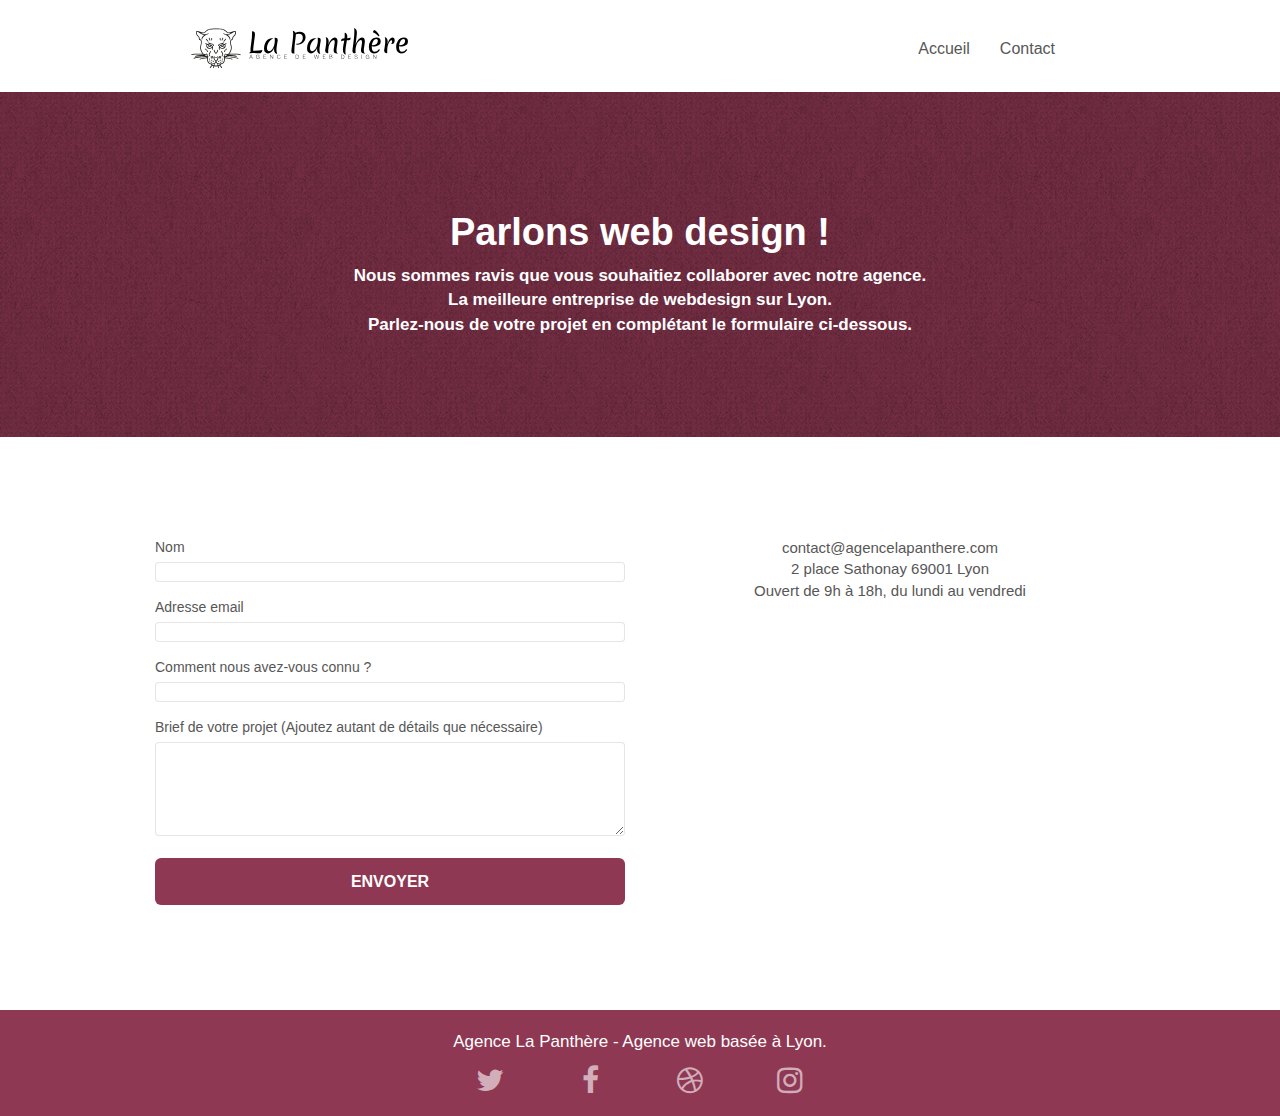
==== contact.html @ 29ae2dba "modif générale" ====
<!doctype html>
<html lang="fr">
<head>
    <meta charset="utf-8">
    <meta name="keywords" content="">
    <meta name="description" content="Entreprise webdesign Lyon - L'agence La Panthère aide les entreprises à obtenir un site web adapté à ses objectifs. À votre écoute, le design de votre site sera élégant tout en gagnant en visibilité.">
    <meta name="viewport" content="width=device-width, initial-scale=1.0, viewport-fit=cover">
    <link rel="shortcut icon" type="image/png" href="favicon.jpg">
    
	<link rel="stylesheet" type="text/css" href="./css/bootstrap.css">
	<link rel="stylesheet" type="text/css" href="style.css">
	<link rel="stylesheet" type="text/css" href="./css/font-awesome.css">
	<link rel="stylesheet" type="text/css" href="./css/et-line.css">
	
    <title>Contact La Panthère - Entreprise webdesign Lyon</title>

    
<!-- Analytics -->
 
<!-- Analytics END -->
    
</head>
<body>
<!-- Principal conteneur -->
<div class="page-container">
    

<!-- bloc-0 -->
<div class="bloc bgc-white l-bloc " id="bloc-0">
	<div class="container bloc-sm">

		<nav class="navbar row">
			<div class="navbar-header">
				<a class="navbar-brand" href="index.html"><img src="img/agence-la-panthere-monochrome.svg" alt="logo et nom de l'agence La Panthère" height="40" /></a>
				<button id="nav-toggle" type="button" class="ui-navbar-toggle navbar-toggle" data-toggle="collapse" data-target=".navbar-1">
					<span class="sr-only">Toggle navigation</span><span class="icon-bar"></span><span class="icon-bar"></span><span class="icon-bar"></span>
				</button>
			</div>
			<div class="collapse navbar-collapse navbar-1 special-dropdown-nav">
				<ul class="site-navigation nav navbar-nav">
					<li>
						<a href="index.html">Accueil</a>
					</li>
					<li>
						<a href="contact.html">Contact</a>
					</li>
				</ul>
			</div>
		</nav>
	</div>
</div>
<!-- bloc-0 END -->

<!-- bloc-6 -->
<div class="bloc bg-dots-bg bg-repeat bgc-atomic-tangerine d-bloc bloc-bg-texture texture-paper" id="bloc-6">
	<div class="container bloc-lg">
		<div class="row">
			<div class="col-sm-12">
				<h1 class="text-center hero-bloc-text tc-white">
					Parlons web design !
				</h1>
				<p class="text-center mg-lg tc-white tight-width-whitespace">
					Nous sommes ravis que vous souhaitiez collaborer avec notre agence.<br>
					La meilleure entreprise de webdesign sur Lyon.<br/>
					Parlez-nous de votre projet en complétant le formulaire ci-dessous.
				</p>
			</div>
		</div>
	</div>
</div>
<!-- bloc-6 END -->

<!-- bloc-7 -->
<div class="bloc bgc-white l-bloc" id="bloc-7">
	<div class="container bloc-lg">
		<div class="row">
			<div class="col-sm-6">
				<form id="form_1" novalidate success-msg="Your message has been sent." fail-msg="Sorry it seems that our mail server is not responding, Sorry for the inconvenience!">
					<div class="form-group">
						<label>
							Nom
						</label><br/>
						<input id="name" class="form-control" required />
					</div>
					<div class="form-group">
						<label>
							Adresse email
						</label><br/>
						<input id="email" class="form-control" type="email" required />
					</div>
					<div class="form-group">
						<label>
							Comment nous avez-vous connu ?
						</label><br/>
						<input class="form-control" type="email" required id="input_504" />
					</div>
					<div class="form-group">
						<label>
							Brief de votre projet (Ajoutez autant de détails que nécessaire)<br>
						</label><textarea id="message" class="form-control" rows="4" cols="50" required></textarea>
					</div> 
					<button class="bloc-button btn btn-lg btn-block cta-hero btn-atomic-tangerine btn-center" type="submit">
						Envoyer
					</button>
				</form>
			</div>
			<div class="col-sm-6">
				<p>
					contact@agencelapanthere.com<br>2 place Sathonay 69001 Lyon<br>Ouvert de 9h à 18h, du lundi au vendredi<br>
				</p>
			</div>
		</div>
	</div>
</div>
<!-- bloc-7 END -->

<!-- ScrollToTop Button -->
<a class="bloc-button btn btn-d scrollToTop" onclick="scrollToTarget('1')"><span class="fa fa-chevron-up"></span></a>
<!-- ScrollToTop Button END-->


<!-- Footer - bloc-8 -->
<div class="bloc bgc-atomic-tangerine d-bloc" id="bloc-8">
	<div class="container bloc-sm">
		<div class="row">
			<div class="col-sm-12 foot-text-center">
				<p class="text-center white foot-center">
					Agence La Panthère - Agence web basée à Lyon.<br>
				</p>
				<div class="row row-no-gutters social">
					<div class="col-sm-3">
						<div class="text-center">
							<a class="social" href="index.html"><span class="fa fa-twitter icon-md"></span></a>
						</div>
					</div>
					<div class="col-sm-3">
						<div class="text-center">
							<a class="social" href="index.html"><span class="fa fa-facebook icon-md"></span></a>
						</div>
					</div>
					<div class="col-sm-3">
						<div class="text-center">
							<a class="social" href="index.html"><span class="fa fa-dribbble icon-md"></span></a>
						</div>
					</div>
					<div class="col-sm-3">
						<div class="text-center">
							<a class="social" href="index.html"><span class="fa fa-instagram icon-md"></span></a>
						</div>
					</div>
				</div>
			</div>
		</div>
	</div>
</div>
<!-- Footer - bloc-8 END -->

</div>
<!-- Principal conteneur END -->

<script src="./js/jquery-2.1.0.js"></script>
<script src="./js/bootstrap.js"></script>
<script src="./js/blocs.js"></script>
<script src="./js/jqBootstrapValidation.js"></script>
<script src="./js/formHandler.js"></script>

</body>
</html>
---- style.css ----
body {
    margin: 0;
    padding: 0;
    background: #FFF;
    overflow-x: hidden;
    -webkit-font-smoothing: antialiased;
    -moz-osx-font-smoothing: grayscale;
}
.text-center p{
    font-size: 20px;
}
p.text-center{
    font-size: 17px;
}
.col-sm-12 h1{
    text-align: center;
}
.col-sm-6 p{
    font-size: 15px;
    text-align: center;
}
.btn-center{
    width: 100%;
}
.foot-center{
    display: flex;
    justify-content: center;
    padding-left: auto;
    padding-right: auto;
}
.foot-text-center{
    text-align: center;
}
a,
button {
    transition: all .3s ease-in-out;
    outline: none!important;
}

a:hover {
    text-decoration: none;
    cursor: pointer;
}

#page-loading-blocs-notifaction {
    position: fixed;
    top: 0;
    bottom: 0;
    width: 100%;
    z-index: 100000;
    background: #FFFFFF url("img/pageload-spinner.gif") no-repeat center center;
}

.bloc {
    width: 100%;
    clear: both;
    background: 50% 50% no-repeat;
    -webkit-background-size: cover;
    -moz-background-size: cover;
    -o-background-size: cover;
    background-size: cover;
    position: relative;
}

.bloc .container {
    width: 90%;
    margin-left: auto;
    margin-right: auto;
}

.bloc-lg {
    margin: auto;
    padding-top: 100px;
    padding-bottom: 100px;
}

.bloc-md {
    padding: 50px;
}

.bloc-sm {
    padding: 20px 50px;
    max-width: 1000px;
    margin-left: auto;
    margin-right: auto;
}

.bg-center,
.bg-l-edge,
.bg-r-edge,
.bg-t-edge,
.bg-b-edge,
.bg-tl-edge,
.bg-bl-edge,
.bg-tr-edge,
.bg-br-edge,
.bg-repeat {
    -webkit-background-size: auto!important;
    -moz-background-size: auto!important;
    -o-background-size: auto!important;
    background-size: auto!important;
}

.bg-repeat {
    background: repeat;
}

.bg-t-edge {
    background: top no-repeat;
}

.bloc-bg-texture::before {
    content: "";
    background-size: 2px 2px;
    position: absolute;
    top: 0;
    bottom: 0;
    left: 0;
    right: 0;
}

.texture-paper::before {
    background: url("img/texture-paper.png");
    background-size: 280px 280px;
}

.b-parallax {
    background-attachment: fixed;
}

.d-bloc {
    color: rgba(255, 255, 255, .7);
}

.d-bloc button:hover {
    color: rgba(255, 255, 255, .9);
}

.d-bloc .icon-round,
.d-bloc .icon-square,
.d-bloc .icon-rounded,
.d-bloc .icon-semi-rounded-a,
.d-bloc .icon-semi-rounded-b {
    border-color: rgba(255, 255, 255, .9);
}

.d-bloc .divider-h span {
    border-color: rgba(255, 255, 255, .2);
}

.d-bloc .a-btn,
.d-bloc .navbar a,
.d-bloc .navbar-brand,
.d-bloc a .icon-sm,
.d-bloc a .icon-md,
.d-bloc a .icon-lg,
.d-bloc a .icon-xl,
.d-bloc h1 a,
.d-bloc h2 a,
.d-bloc h3 a,
.d-bloc h4 a,
.d-bloc h5 a,
.d-bloc h6 a,
.d-bloc p a {
    color: rgba(255, 255, 255, .6);
}

.d-bloc .a-btn:hover,
.d-bloc .navbar a:hover,
.d-bloc .navbar-brand:hover,
.d-bloc a:hover .icon-sm,
.d-bloc a:hover .icon-md,
.d-bloc a:hover .icon-lg,
.d-bloc a:hover .icon-xl,
.d-bloc h1 a:hover,
.d-bloc h2 a:hover,
.d-bloc h3 a:hover,
.d-bloc h4 a:hover,
.d-bloc h5 a:hover,
.d-bloc h6 a:hover,
.d-bloc p a:hover {
    color: rgba(255, 255, 255, 1);
}

.d-bloc .navbar-toggle .icon-bar {
    background: rgba(255, 255, 255, 1);
}

.d-bloc .btn-wire,
.d-bloc .btn-wire:hover {
    color: rgba(255, 255, 255, 1);
    border-color: rgba(255, 255, 255, 1);
}

.d-bloc .panel {
    color: rgba(0, 0, 0, .5);
}

.d-bloc .panel button:hover {
    color: rgba(0, 0, 0, .7);
}

.d-bloc .panel icon {
    border-color: rgba(0, 0, 0, .7);
}

.d-bloc .panel .divider-h span {
    border-color: rgba(0, 0, 0, .1);
}

.d-bloc .panel .a-btn {
    color: rgba(0, 0, 0, .6);
}

.d-bloc .panel .a-btn:hover {
    color: rgba(0, 0, 0, 1);
}

.d-bloc .panel .btn-wire,
.d-bloc .panel .btn-wire:hover {
    color: rgba(0, 0, 0, .7);
    border-color: rgba(0, 0, 0, .3);
}

.d-bloc .panel,
.l-bloc {
    color: rgba(0, 0, 0, .5);
}

.d-bloc .panel button:hover,
.l-bloc button:hover {
    color: rgba(0, 0, 0, .7);
}

.l-bloc .icon-round,
.l-bloc .icon-square,
.l-bloc .icon-rounded,
.l-bloc .icon-semi-rounded-a,
.l-bloc .icon-semi-rounded-b {
    border-color: rgba(0, 0, 0, .7);
}

.d-bloc .panel .divider-h span,
.l-bloc .divider-h span {
    border-color: rgba(0, 0, 0, .1);
}

.d-bloc .panel .a-btn,
.l-bloc .a-btn,
.l-bloc .navbar a,
.l-bloc .navbar-brand,
.l-bloc a .icon-sm,
.l-bloc a .icon-md,
.l-bloc a .icon-lg,
.l-bloc a .icon-xl,
.l-bloc h1 a,
.l-bloc h2 a,
.l-bloc h3 a,
.l-bloc h4 a,
.l-bloc h5 a,
.l-bloc h6 a,
.l-bloc p a {
    color: rgba(0, 0, 0, .6);
}

.d-bloc .panel .a-btn:hover,
.l-bloc .a-btn:hover,
.l-bloc .navbar a:hover,
.l-bloc .navbar-brand:hover,
.l-bloc a:hover .icon-sm,
.l-bloc a:hover .icon-md,
.l-bloc a:hover .icon-lg,
.l-bloc a:hover .icon-xl,
.l-bloc h1 a:hover,
.l-bloc h2 a:hover,
.l-bloc h3 a:hover,
.l-bloc h4 a:hover,
.l-bloc h5 a:hover,
.l-bloc h6 a:hover,
.l-bloc p a:hover {
    color: rgba(0, 0, 0, 1);
}

.l-bloc .navbar-toggle .icon-bar {
    color: rgba(0, 0, 0, .6);
}

.d-bloc .panel .btn-wire,
.d-bloc .panel .btn-wire:hover,
.l-bloc .btn-wire,
.l-bloc .btn-wire:hover {
    color: rgba(0, 0, 0, .7);
    border-color: rgba(0, 0, 0, .3);
}

.voffset {
    margin-top: 30px;
}

.voffset-lg {
    margin-top: 80px;
}

.row-no-gutters {
    margin-right: 0;
    margin-left: 0;
}

.row.row-no-gutters > [class^="col-"],
.row.row-no-gutters > [class*=" col-"] {
    padding-right: 0;
    padding-left: 0;
}

#bloc-1-hero h1 {
    font-size: 32px;
}

.navbar {
    margin-bottom: 0;
    z-index: 1;
}

.navbar-brand {
    height: auto;
    padding: 3px 15px;
    font-size: 25px;
    font-weight: normal;
    font-weight: 600;
    line-height: 44px;
}

.navbar-brand img {
    max-height: 200px;
    margin: 0 5px 0 0;
    display: inline;
}

.navbar-brand img[src$=svg] {
    min-width: 100px;
}

.nav-center .navbar-brand img {
    margin: 0;
}

.navbar .nav {
    padding-top: 2px;
    margin-right: -16px;
    float: right;
    z-index: 1;

}

.nav > li {
    float: left;
    margin-top: 4px;
    font-size: 16px;
}

.navbar-nav .open .dropdown-menu > li > a {
    text-align: inherit;
    text-decoration: none;
}

.nav > li a:hover,
.nav > li a:focus {
    background: transparent;
}

.navbar-toggle {
    margin: 10px 10px 0 0;
    border: 0px;
}

.navbar-toggle:hover {
    background: transparent!important;
}

.navbar-toggle .icon-bar {
    background-color: rgba(0, 0, 0, .5);
    width: 26px;
}

.nav-invert .navbar .nav {
    float: left;
}

.nav-invert .navbar-header,
.nav-invert .navbar-brand {
    float: right;
    position: relative;
    z-index: 2;
}

@media (min-width: 768px) {
    .site-navigation {
        position: absolute;
        top: 50%;
        right: 50px;
        transform: translate(0, -50%);
        -webkit-transform: translateY(-50%);
    }
    .nav > li .dropdown-menu a,
    .nav > li .dropdown-menu a:hover {
        color: #484848;
    }
    .nav-invert .site-navigation {
        left: 0;
        right: 0;
    }
    .nav-center {
        text-align: center;
    }
    .nav-center .navbar-header {
        width: 100%;
    }
    .nav-center .navbar-header,
    .nav-center .navbar-brand,
    .nav-center .nav > li {
        float: none;
        display: inline-block;
    }
    .nav-center .site-navigation {
        position: relative;
        width: 100%;
        right: 0;
        margin-right: 0px;
        margin-top: 20px;
    }
    .nav-center.mini-nav .navbar-toggle {
        float: none;
        margin: 10px auto 0;
    }
}

.nav > li > .dropdown a {
    background: none!important;
    display: block;
    padding: 14px 15px;
}

nav .caret {
    margin: 0 5px;
}

.dropdown-menu .dropdown-menu {
    top: -8px;
    left: 100%;
}

.dropdown-menu .dropmenu-flow-right {
    top: 100%;
    left: 0;
    margin-left: -1px;
    border-top-left-radius: 0;
    border-top-right-radius: 0;
}

.dropdown-menu .dropdown span {
    border: 4px solid black;
    border-top-color: transparent;
    border-right-color: transparent;
    border-bottom-color: transparent;
    margin: 6px -5px 0 0!important;
    float: right;
}

.mg-md {
    margin-top: 10px;
    margin-bottom: 20px;
}

.mg-lg {
    margin-top: 10px;
    margin-bottom: 40px;
}

.btn {
    margin: 0 5px 5px 0;
}

.btn.pull-right {
    margin: 0 0 5px 5px;
}

.btn-d,
.btn-d:hover,
.btn-d:focus {
    color: #FFF;
    background: rgba(0, 0, 0, .3);
}

button {
    outline: none!important;
}

.btn-rd {
    border-radius: 40px;
}

.btn-clean {
    border: 1px solid rgba(0, 0, 0, .08);
    border-bottom-color: rgba(0, 0, 0, .1);
    text-shadow: 0 1px 0 rgba(0, 0, 1, .1);
    box-shadow: 0 1px 3px rgba(0, 0, 1, .25), inset 0 1px 0 0 rgba(255, 255, 255, .15);
}

.icon-md {
    font-size: 30px!important;
}

.icon-lg {
    font-size: 60px!important;
}

.sm-shadow {
    text-shadow: 0 1px 2px rgba(0, 0, 0, .3);
}

.panel-sq,
.panel-sq .panel-heading,
.panel-sq .panel-footer {
    border-radius: 0;
}

.panel-rd {
    border-radius: 30px;
}

.panel-rd .panel-heading {
    border-radius: 29px 29px 0 0;
}

.panel-rd .panel-footer {
    border-radius: 0 0 29px 29px;
}

.form-control {
    border-color: rgba(0, 0, 0, .1);
    box-shadow: none;
    height: 20px;
    width: 100%;
    margin-bottom: 10px;
}

.scrollToTop {
    width: 40px;
    height: 40px;
    position: fixed;
    bottom: 20px;
    right: 20px;
    opacity: 0;
    z-index: 500;
    transition: all .3s ease-in-out;
}

.scrollToTop span {
    margin-top: 6px;
}

.showScrollTop {
    font-size: 14px;
    opacity: 1;
}

a[data-lightbox] {
    position: relative;
    display: block;
    text-align: center;
}

a[data-lightbox]:hover::before {
    content: "+";
    font-family: "HelveticaNeue-Light", "Helvetica Neue Light", "Helvetica Neue", Helvetica, Arial;
    font-size: 32px;
    width: 50px;
    height: 50px;
    margin-left: -25px;
    border-radius: 50%;
    background: rgba(0, 0, 0, .6);
    color: #FFF;
    font-weight: 100;
    z-index: 1;
    position: absolute;
    top: 50%;
    transform: translateY(-50%);
    -webkit-transform: translateY(-50%);
}

a[data-lightbox]:hover img {
    opacity: 0.6;
    -webkit-animation-fill-mode: none;
    animation-fill-mode: none;
}

#lightbox-modal {
    display: flex;
    align-items: center;
}

#lightbox-modal .modal-dialog {
    width: 90%;
    max-width: 900px;
    margin: 0 auto 0;
}

#lightbox-modal .modal-dialog img {
    max-height: 90vh;
    margin: 0 auto;
}

.lightbox-caption {
    padding: 20px;
    color: #FFF;
    background: rgba(0, 0, 0, .5);
    position: absolute;
    left: 15px;
    right: 15px;
    bottom: 5px;
}

.close-lightbox {
    color: #FFF;
    font-size: 30px;
    position: absolute;
    top: 20px;
    right: 20px;
    z-index: 20;
    background: rgba(0, 0, 0, .5);
    border: none;
    line-height: 30px;
    padding: 0 9px 5px;
    opacity: 0.3;
}

.close-lightbox:hover,
.next-lightbox:hover,
.prev-lightbox:hover {
    opacity: 1.0;
    color: #FFF;
}

.next-lightbox,
.prev-lightbox {
    font-size: 20px;
    color: rgba(255, 255, 255, .9);
    background: rgba(0, 0, 0, .5);
    transition: all .2s ease-in-out;
    position: absolute;
    top: 45%;
    z-index: 1;
    opacity: 0.4;
}

.next-lightbox {
    padding: 6px 8px 1px 13px;
    right: 25px;
}

.prev-lightbox {
    padding: 6px 13px 1px 10px;
    left: 25px;
}

.snapshot-lb .modal-body {
    padding-bottom: 45px;
}

.snapshot-lb .lightbox-caption {
    padding: 0;
    color: rgba(0, 0, 0, .5);
    background: none;
}

h1,
h2,
h3,
h4,
h5,
h6,
p,
label,
.btn,
a {
    font-family: "helvetica";
    font-weight: 400;
    color: #575757!important;
}

.container {
    max-width: 1000px;
}

.hero-bloc-text {
    font-size: 38px;
}

.hero-bloc-text-sub {
    font-size: 36px;
}

.statement-bloc-text {
    line-height: 26px;
    font-style: italic;
    font-size: 20px;
    text-align: center;
    font-weight: lighter;
    max-width: 520px;
    margin: auto auto auto auto;
}

p {
    font-size: 11px;
}

.tight-width-whitespace {
    text-align: center;
    max-width: 600px;
    margin: auto auto auto auto;
}

.h1 {
    font-size: 20px;
    font-family: "Open Sans";
}

.cta-hero {
    margin-top: 22px;
    color: #FFFFFF!important;
    text-transform: uppercase;
    padding: 12px 28px 12px 28px;
    font-size: 16px;
    font-weight: 700;
    
}

.social {
    max-width: 400px;
    margin: auto auto auto auto;
}

h2 {
    font-size: 22px;
    line-height: 1.4em;
}

h3 {
    font-size: 15px;
    text-transform: uppercase;
    font-weight: 700;
    color: #333333!important;
}

.med-width-whitespace {
    max-width: 800px;
    margin: auto auto auto auto;
    box-shadow: 0px 0px 0px #000000;
}

h1 {
    color: #333333!important;
}

h4 {
    color: #333333!important;
}

.icons {
    margin-bottom: 14px;
    margin-top: 24px;
}

.white {
    color: #FFFFFF!important;
}

.portfolio-thumb {
    margin-bottom: 24px;
}

.portfolio-row {
    margin-bottom: 44px;
    margin-top: 50px;
}

.avatar {
    box-shadow: 0px 4px 9px rgba(0, 0, 0, 0.3);
}

.black-background {
    background-color: rgba(165, 147, 99, 0.7);
    padding: 40px 40px 40px 40px;
}

.bold-link {
    font-weight: 900;
    text-decoration: underline!important;
}

.bgc-white {
    background-color: #FFFFFF;
}

.bgc-dark-slate-blue {
    background-color: #364577;
}

.bgc-atomic-tangerine {
    background-color: #8E3853;
}

.tc-white {
    color: #ffffff!important;
    font-weight: bold;
}

.btn-atomic-tangerine {
    background: #8E3853;
    color: #FFFFFF!important;
}

.btn-atomic-tangerine:hover {
    background: #793853!important;
    color: #FFFFFF!important;
}

.ltc-white {
    color: #FFFFFF!important;
}

.ltc-white:hover {
    color: #cccccc!important;
}

.ltc-atomic-tangerine {
    color: #F3976C!important;
}

.ltc-atomic-tangerine:hover {
    color: #c27956!important;
}

.icon-dark-slate-blue {
    color: #364577!important;
    border-color: #364577!important;
}

.bg-dots-bg {
    background-image: url("img/dots-bg.png");
}

.bg-lines-h2-bg {
    background-image: url("img/lines-h2-bg.png");
}

.bg-banniere {
    background-image: url("img/agence-la-panthere.jpg");
}

.bg-presentation {
    background-image: url("img/image-de-presentation.jpg");
}

@media (max-width: 1024px) {
    
    .bloc.full-width-bloc,
    .bloc-tile-2.full-width-bloc .container,
    .bloc-tile-3.full-width-bloc .container,
    .bloc-tile-4.full-width-bloc .container {
        padding-left: 0;
        padding-right: 0;
    }
}

@media (max-width: 992px) and (min-width: 768px) {
    .navbar .nav {
        max-width: 80%
    }
    .nav-center.navbar .nav {
        max-width: 100%
    }
}

@media only screen and (min-device-width: 768px) and (max-device-width: 1024px) and (orientation: landscape) {
    .b-parallax {
        background-attachment: scroll;
    }
}

@media only screen and (min-device-width: 1024px) and (max-device-width: 1366px) and (-webkit-min-device-pixel-ratio: 1.5) {
    .b-parallax {
        background-attachment: scroll;
    }
}

@media (max-width: 991px) {
    .container {
        width: 100%;
    }
    .b-parallax {
        background-attachment: scroll;
    }
    .page-container,
    #hero-bloc {
        overflow-x: hidden;
        position: relative;
    }
    .bloc {
        padding-left: constant(safe-area-inset-left);
        padding-right: constant(safe-area-inset-right);
    }
    .bloc-group,
    .bloc-group .bloc {
        display: block;
        width: 100%;
    }
    .bloc-fill-screen .fill-bloc-top-edge,
    .bloc-fill-screen .fill-bloc-bottom-edge {
        padding: 0 20px;
        padding-left: constant(safe-area-inset-left);
        padding-right: constant(safe-area-inset-right);
    }
}

@media (max-width: 767px) {
    .page-container {
        overflow-x: hidden;
        position: relative;
    }
    h1,
    h2,
    h3,
    h4,
    h5,
    h6,
    p,
    #disqus_thread {
        padding-left: 10px!important;
        padding-right: 10px!important;
    }
    .b-parallax {
        background-attachment: scroll;
    }
    .navbar .nav {
        padding-top: 0;
        border-top: 1px solid rgba(0, 0, 0, .2);
        float: none!important;
    }
    .navbar.row {
        margin-left: 0;
        margin-right: 0;
    }
    .site-navigation {
        position: inherit;
        transform: none;
        -webkit-transform: none;
        -ms-transform: none;
    }
    .nav > li {
        margin-top: 0;
        border-bottom: 1px solid rgba(0, 0, 0, .1);
        background: rgba(0, 0, 0, .05);
        text-align: left;
        padding-left: 15px;
        width: 100%;
    }
    .nav > li:hover {
        background: rgba(0, 0, 0, .08);
    }
    .dropdown .dropdown a .caret {
        float: none;
        margin: 5px 0 0 10px!important;
        border: 4px solid black;
        border-bottom-color: transparent;
        border-right-color: transparent;
        border-left-color: transparent;
    }
    #hero-bloc .navbar .nav {
        background: rgba(0, 0, 0, .8);
    }
    #hero-bloc .navbar .nav a {
        color: rgba(255, 255, 255, .6);
    }
    .hero {
        padding: 50px 0;
    }
    .hero-nav {
        left: -1px;
        right: -1px;
    }
    .navbar-collapse {
        padding: 0;
        overflow-x: hidden;
        -webkit-box-shadow: none;
        box-shadow: none;
    }
    .navbar-brand img {
        max-height: 40px;
        width: auto;
    }
    .nav-invert .navbar-header {
        float: none;
        width: 100%;
    }
    .nav-invert .navbar-toggle {
        float: left;
        margin-left: 10px;
    }
    .bloc {
        padding-left: 0;
        padding-right: 0;
    }
    .bloc-xxl,
    .bloc-xl,
    .bloc-lg {
        padding: 40px 0;
    }
    .bloc-sm,
    .bloc-md {
        padding-left: 0;
        padding-right: 0;
    }
    .bloc-tile-2 .container,
    .bloc-tile-3 .container,
    .bloc-tile-4 .container,
    .bloc-fill-screen .fill-bloc-top-edge,
    .bloc-fill-screen .fill-bloc-bottom-edge {
        padding-left: 0;
        padding-right: 0;
    }
    .a-block {
        padding: 0 10px;
    }
    .btn-dwn {
        display: none;
    }
    .voffset {
        margin-top: 5px;
    }
    .voffset-md {
        margin-top: 20px;
    }
    .voffset-lg {
        margin-top: 30px;
    }
    form {
        padding: 5px;
    }
    .close-lightbox {
        display: inline-block;
    }
    .blocsapp-device-iphone5 {
        background-size: 216px 425px;
        padding-top: 60px;
        width: 216px;
        height: 425px;
    }
    .blocsapp-device-iphone5 img {
        width: 180px;
        height: 320px;
    }
}

@media (max-width: 400px) {
    .bloc {
        padding-left: 0;
        padding-right: 0;
    }
}

@media (max-width: 767px) {
    .bloc-mob-center-text {
        text-align: center;
    }
}
---- css/et-line.css ----
@font-face {
    font-family: et-line;
    src: url(../fonts/et-line.eot);
    src: url(../fonts/et-line.eot?#iefix) format('embedded-opentype'), url(../fonts/et-line.woff) format('woff'), url(../fonts/et-line.ttf) format('truetype'), url(../fonts/et-line.svg#et-line) format('svg');
    font-weight: 400;
    font-style: normal
}

.et-icon-adjustments,
.et-icon-alarmclock,
.et-icon-anchor,
.et-icon-aperture,
.et-icon-attachment,
.et-icon-bargraph,
.et-icon-basket,
.et-icon-beaker,
.et-icon-bike,
.et-icon-book-open,
.et-icon-briefcase,
.et-icon-browser,
.et-icon-calendar,
.et-icon-camera,
.et-icon-caution,
.et-icon-chat,
.et-icon-circle-compass,
.et-icon-clipboard,
.et-icon-clock,
.et-icon-cloud,
.et-icon-compass,
.et-icon-desktop,
.et-icon-dial,
.et-icon-document,
.et-icon-documents,
.et-icon-download,
.et-icon-dribbble,
.et-icon-edit,
.et-icon-envelope,
.et-icon-expand,
.et-icon-facebook,
.et-icon-flag,
.et-icon-focus,
.et-icon-gears,
.et-icon-genius,
.et-icon-gift,
.et-icon-global,
.et-icon-globe,
.et-icon-googleplus,
.et-icon-grid,
.et-icon-happy,
.et-icon-hazardous,
.et-icon-heart,
.et-icon-hotairballoon,
.et-icon-hourglass,
.et-icon-key,
.et-icon-laptop,
.et-icon-layers,
.et-icon-lifesaver,
.et-icon-lightbulb,
.et-icon-linegraph,
.et-icon-linkedin,
.et-icon-lock,
.et-icon-magnifying-glass,
.et-icon-map,
.et-icon-map-pin,
.et-icon-megaphone,
.et-icon-mic,
.et-icon-mobile,
.et-icon-newspaper,
.et-icon-notebook,
.et-icon-paintbrush,
.et-icon-paperclip,
.et-icon-pencil,
.et-icon-phone,
.et-icon-picture,
.et-icon-pictures,
.et-icon-piechart,
.et-icon-presentation,
.et-icon-pricetags,
.et-icon-printer,
.et-icon-profile-female,
.et-icon-profile-male,
.et-icon-puzzle,
.et-icon-quote,
.et-icon-recycle,
.et-icon-refresh,
.et-icon-ribbon,
.et-icon-rss,
.et-icon-sad,
.et-icon-scissors,
.et-icon-scope,
.et-icon-search,
.et-icon-shield,
.et-icon-speedometer,
.et-icon-strategy,
.et-icon-streetsign,
.et-icon-tablet,
.et-icon-target,
.et-icon-telescope,
.et-icon-toolbox,
.et-icon-tools,
.et-icon-tools-2,
.et-icon-trophy,
.et-icon-tumblr,
.et-icon-twitter,
.et-icon-upload,
.et-icon-video,
.et-icon-wallet,
.et-icon-wine {
    font-family: et-line;
    speak: none;
    font-style: normal;
    font-weight: 400;
    font-variant: normal;
    text-transform: none;
    line-height: 1;
    -webkit-font-smoothing: antialiased;
    -moz-osx-font-smoothing: grayscale;
    display: inline-block
}

.et-icon-mobile:before {
    content: "\e000"
}

.et-icon-laptop:before {
    content: "\e001"
}

.et-icon-desktop:before {
    content: "\e002"
}

.et-icon-tablet:before {
    content: "\e003"
}

.et-icon-phone:before {
    content: "\e004"
}

.et-icon-document:before {
    content: "\e005"
}

.et-icon-documents:before {
    content: "\e006"
}

.et-icon-search:before {
    content: "\e007"
}

.et-icon-clipboard:before {
    content: "\e008"
}

.et-icon-newspaper:before {
    content: "\e009"
}

.et-icon-notebook:before {
    content: "\e00a"
}

.et-icon-book-open:before {
    content: "\e00b"
}

.et-icon-browser:before {
    content: "\e00c"
}

.et-icon-calendar:before {
    content: "\e00d"
}

.et-icon-presentation:before {
    content: "\e00e"
}

.et-icon-picture:before {
    content: "\e00f"
}

.et-icon-pictures:before {
    content: "\e010"
}

.et-icon-video:before {
    content: "\e011"
}

.et-icon-camera:before {
    content: "\e012"
}

.et-icon-printer:before {
    content: "\e013"
}

.et-icon-toolbox:before {
    content: "\e014"
}

.et-icon-briefcase:before {
    content: "\e015"
}

.et-icon-wallet:before {
    content: "\e016"
}

.et-icon-gift:before {
    content: "\e017"
}

.et-icon-bargraph:before {
    content: "\e018"
}

.et-icon-grid:before {
    content: "\e019"
}

.et-icon-expand:before {
    content: "\e01a"
}

.et-icon-focus:before {
    content: "\e01b"
}

.et-icon-edit:before {
    content: "\e01c"
}

.et-icon-adjustments:before {
    content: "\e01d"
}

.et-icon-ribbon:before {
    content: "\e01e"
}

.et-icon-hourglass:before {
    content: "\e01f"
}

.et-icon-lock:before {
    content: "\e020"
}

.et-icon-megaphone:before {
    content: "\e021"
}

.et-icon-shield:before {
    content: "\e022"
}

.et-icon-trophy:before {
    content: "\e023"
}

.et-icon-flag:before {
    content: "\e024"
}

.et-icon-map:before {
    content: "\e025"
}

.et-icon-puzzle:before {
    content: "\e026"
}

.et-icon-basket:before {
    content: "\e027"
}

.et-icon-envelope:before {
    content: "\e028"
}

.et-icon-streetsign:before {
    content: "\e029"
}

.et-icon-telescope:before {
    content: "\e02a"
}

.et-icon-gears:before {
    content: "\e02b"
}

.et-icon-key:before {
    content: "\e02c"
}

.et-icon-paperclip:before {
    content: "\e02d"
}

.et-icon-attachment:before {
    content: "\e02e"
}

.et-icon-pricetags:before {
    content: "\e02f"
}

.et-icon-lightbulb:before {
    content: "\e030"
}

.et-icon-layers:before {
    content: "\e031"
}

.et-icon-pencil:before {
    content: "\e032"
}

.et-icon-tools:before {
    content: "\e033"
}

.et-icon-tools-2:before {
    content: "\e034"
}

.et-icon-scissors:before {
    content: "\e035"
}

.et-icon-paintbrush:before {
    content: "\e036"
}

.et-icon-magnifying-glass:before {
    content: "\e037"
}

.et-icon-circle-compass:before {
    content: "\e038"
}

.et-icon-linegraph:before {
    content: "\e039"
}

.et-icon-mic:before {
    content: "\e03a"
}

.et-icon-strategy:before {
    content: "\e03b"
}

.et-icon-beaker:before {
    content: "\e03c"
}

.et-icon-caution:before {
    content: "\e03d"
}

.et-icon-recycle:before {
    content: "\e03e"
}

.et-icon-anchor:before {
    content: "\e03f"
}

.et-icon-profile-male:before {
    content: "\e040"
}

.et-icon-profile-female:before {
    content: "\e041"
}

.et-icon-bike:before {
    content: "\e042"
}

.et-icon-wine:before {
    content: "\e043"
}

.et-icon-hotairballoon:before {
    content: "\e044"
}

.et-icon-globe:before {
    content: "\e045"
}

.et-icon-genius:before {
    content: "\e046"
}

.et-icon-map-pin:before {
    content: "\e047"
}

.et-icon-dial:before {
    content: "\e048"
}

.et-icon-chat:before {
    content: "\e049"
}

.et-icon-heart:before {
    content: "\e04a"
}

.et-icon-cloud:before {
    content: "\e04b"
}

.et-icon-upload:before {
    content: "\e04c"
}

.et-icon-download:before {
    content: "\e04d"
}

.et-icon-target:before {
    content: "\e04e"
}

.et-icon-hazardous:before {
    content: "\e04f"
}

.et-icon-piechart:before {
    content: "\e050"
}

.et-icon-speedometer:before {
    content: "\e051"
}

.et-icon-global:before {
    content: "\e052"
}

.et-icon-compass:before {
    content: "\e053"
}

.et-icon-lifesaver:before {
    content: "\e054"
}

.et-icon-clock:before {
    content: "\e055"
}

.et-icon-aperture:before {
    content: "\e056"
}

.et-icon-quote:before {
    content: "\e057"
}

.et-icon-scope:before {
    content: "\e058"
}

.et-icon-alarmclock:before {
    content: "\e059"
}

.et-icon-refresh:before {
    content: "\e05a"
}

.et-icon-happy:before {
    content: "\e05b"
}

.et-icon-sad:before {
    content: "\e05c"
}

.et-icon-facebook:before {
    content: "\e05d"
}

.et-icon-twitter:before {
    content: "\e05e"
}

.et-icon-googleplus:before {
    content: "\e05f"
}

.et-icon-rss:before {
    content: "\e060"
}

.et-icon-tumblr:before {
    content: "\e061"
}

.et-icon-linkedin:before {
    content: "\e062"
}

.et-icon-dribbble:before {
    content: "\e063"
}
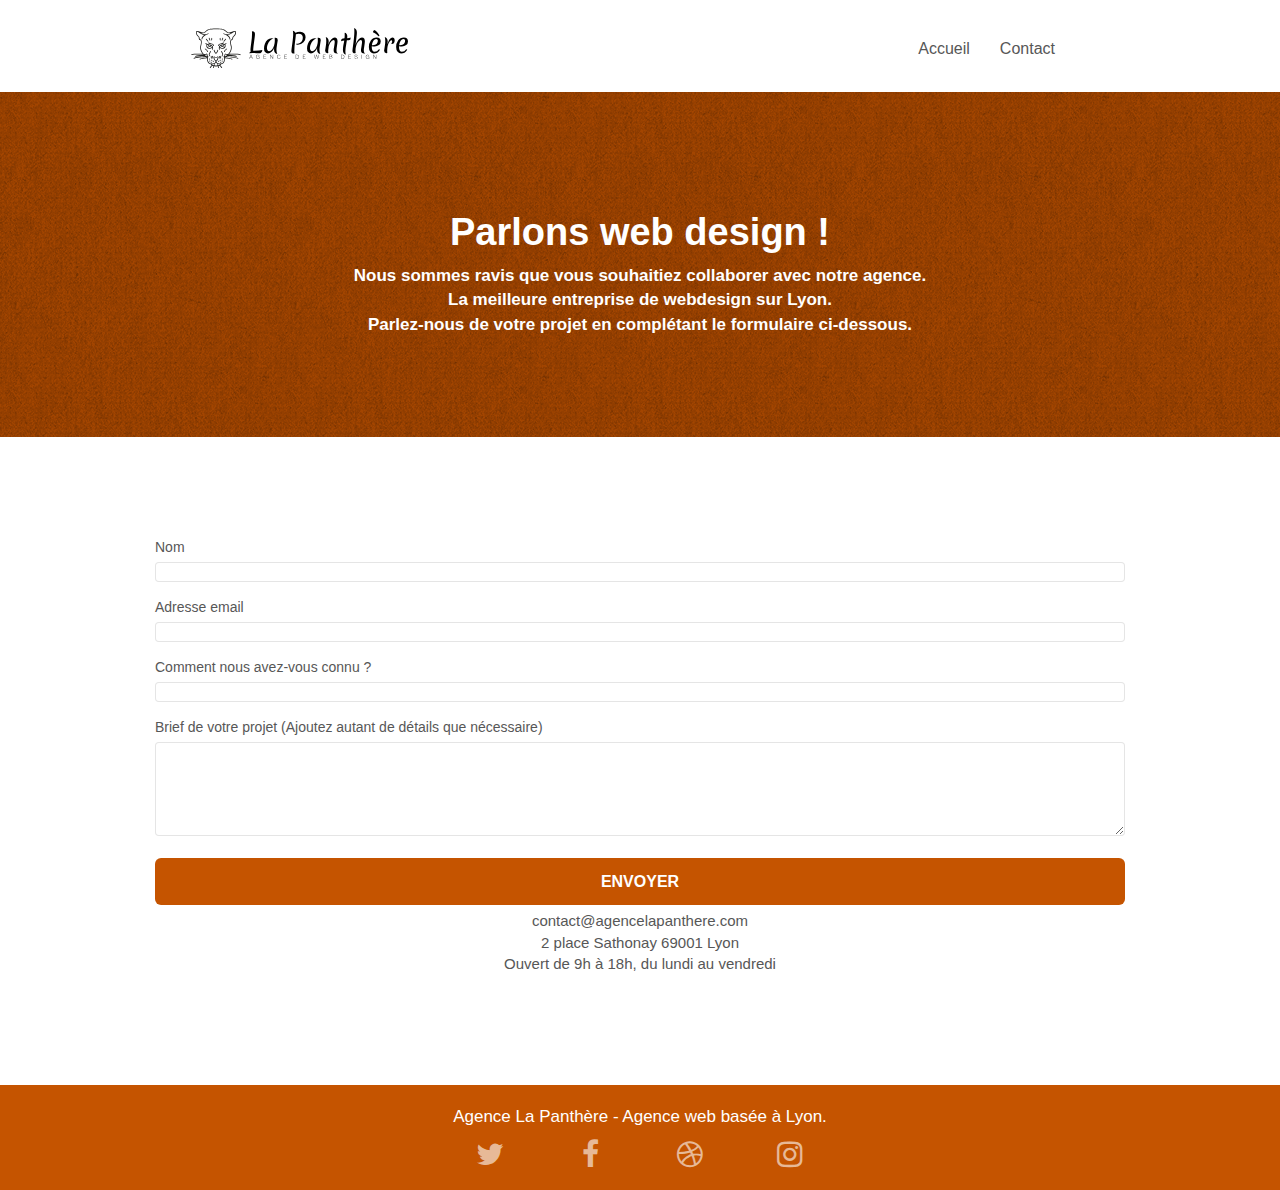
==== commit 0737006a: "modif contraste" ====
--- a/contact.html
+++ b/contact.html
@@ -74,7 +74,7 @@
 <div class="bloc bgc-white l-bloc" id="bloc-7">
 	<div class="container bloc-lg">
 		<div class="row">
-			<div class="col-sm-6">
+			<div class="col-sm-6 bloc-center">
 				<form id="form_1" novalidate success-msg="Your message has been sent." fail-msg="Sorry it seems that our mail server is not responding, Sorry for the inconvenience!">
 					<div class="form-group">
 						<label>
@@ -104,7 +104,7 @@
 					</button>
 				</form>
 			</div>
-			<div class="col-sm-6">
+			<div class="col-sm-6 bloc-center">
 				<p>
 					contact@agencelapanthere.com<br>2 place Sathonay 69001 Lyon<br>Ouvert de 9h à 18h, du lundi au vendredi<br>
 				</p>
--- a/style.css
+++ b/style.css
@@ -22,14 +22,8 @@
 .btn-center{
     width: 100%;
 }
-.foot-center{
-    display: flex;
-    justify-content: center;
-    padding-left: auto;
-    padding-right: auto;
-}
-.foot-text-center{
-    text-align: center;
+.bloc-center{
+    width: 100%;
 }
 a,
 button {
@@ -162,7 +156,7 @@
 .d-bloc h5 a,
 .d-bloc h6 a,
 .d-bloc p a {
-    color: rgba(255, 255, 255, .6);
+    color:rgba(255, 255, 255, .6);
 }
 
 .d-bloc .a-btn:hover,
@@ -807,7 +801,7 @@
 }
 
 .bgc-atomic-tangerine {
-    background-color: #8E3853;
+    background-color: #C55400;
 }
 
 .tc-white {
@@ -816,21 +810,21 @@
 }
 
 .btn-atomic-tangerine {
-    background: #8E3853;
-    color: #FFFFFF!important;
+    background: #C55400;
+    color: #ffffff!important;
 }
 
 .btn-atomic-tangerine:hover {
-    background: #793853!important;
-    color: #FFFFFF!important;
+    background: #C54400!important;
+    color: #ffffff!important;
 }
 
 .ltc-white {
-    color: #FFFFFF!important;
+    color: #ffffff!important;
 }
 
 .ltc-white:hover {
-    color: #cccccc!important;
+    color: #ffffff!important;
 }
 
 .ltc-atomic-tangerine {
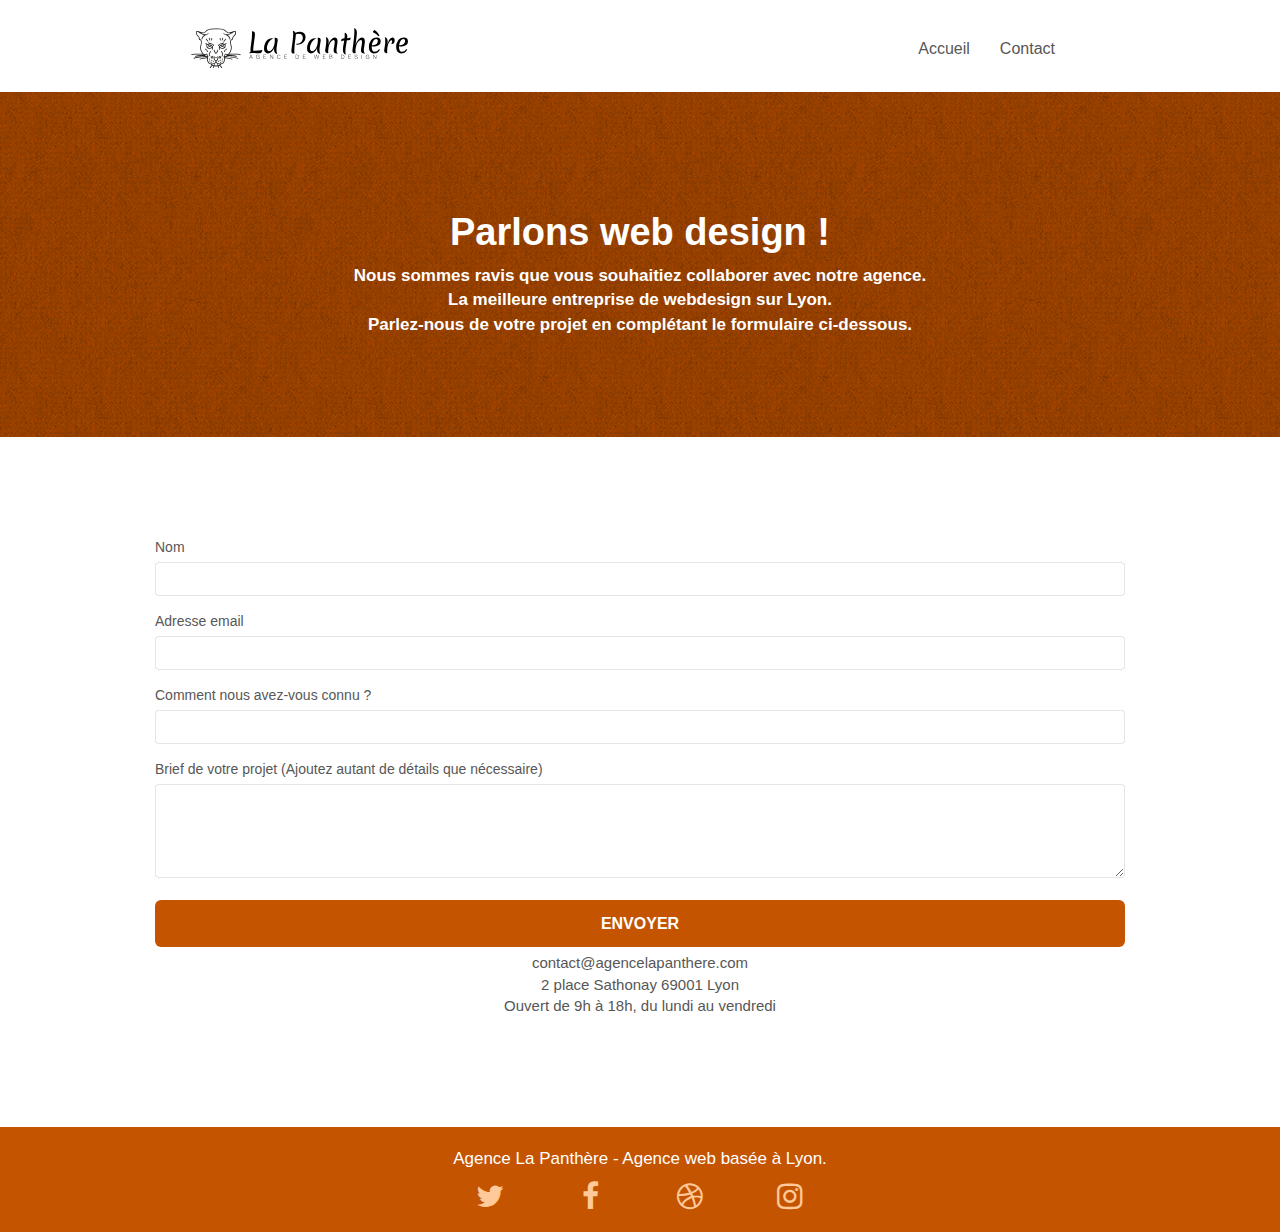
==== commit 55335843: "h2 et formulaire" ====
--- a/contact.html
+++ b/contact.html
@@ -1,5 +1,5 @@
 <!doctype html>
-<html lang="fr">
+<html lang="en">
 <head>
     <meta charset="utf-8">
     <meta name="keywords" content="">
@@ -160,7 +160,7 @@
 
 <script src="./js/jquery-2.1.0.js"></script>
 <script src="./js/bootstrap.js"></script>
-<script src="./js/blocs.js"></script>
+<script src="./js/blocs.min.js"></script>
 <script src="./js/jqBootstrapValidation.js"></script>
 <script src="./js/formHandler.js"></script>
 
--- a/style.css
+++ b/style.css
@@ -156,7 +156,7 @@
 .d-bloc h5 a,
 .d-bloc h6 a,
 .d-bloc p a {
-    color:rgba(255, 255, 255, .6);
+    color:#FFC999;
 }
 
 .d-bloc .a-btn:hover,
@@ -533,7 +533,6 @@
 .form-control {
     border-color: rgba(0, 0, 0, .1);
     box-shadow: none;
-    height: 20px;
     width: 100%;
     margin-bottom: 10px;
 }
@@ -807,6 +806,7 @@
 .tc-white {
     color: #ffffff!important;
     font-weight: bold;
+    position: relative;
 }
 
 .btn-atomic-tangerine {
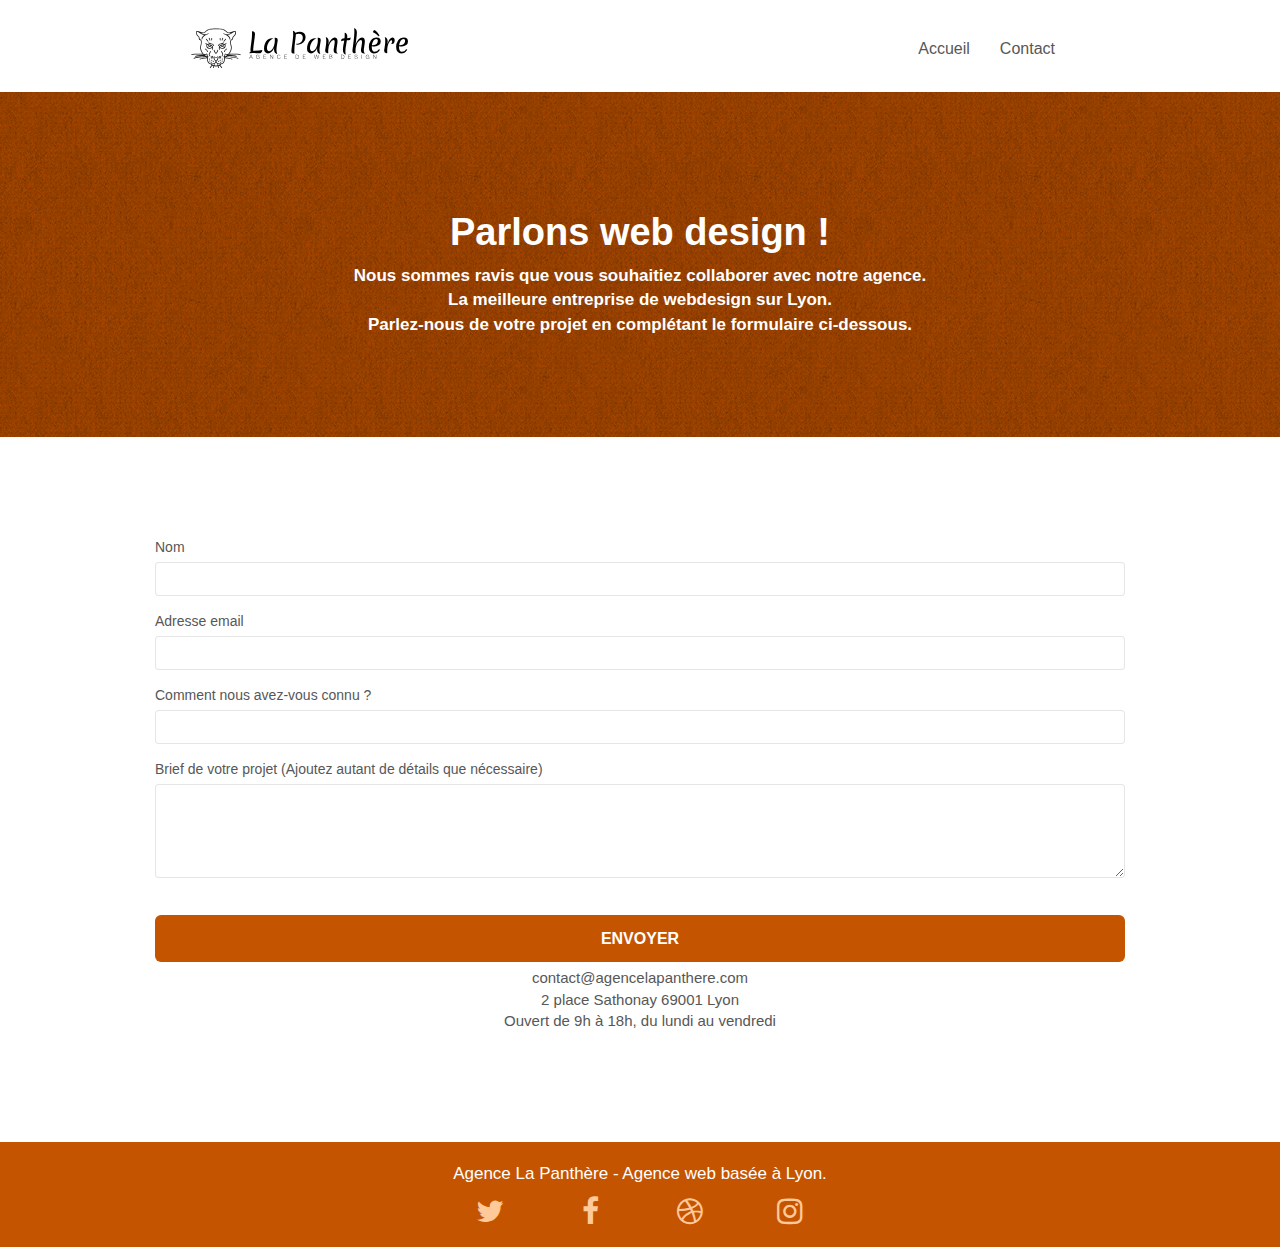
==== commit 2f0530d6: "minifier" ====
--- a/contact.html
+++ b/contact.html
@@ -1,5 +1,5 @@
-<!doctype html>
-<html lang="en">
+<!DOCTYPE html>
+<html lang="fr">
 <head>
     <meta charset="utf-8">
     <meta name="keywords" content="">
@@ -7,9 +7,9 @@
     <meta name="viewport" content="width=device-width, initial-scale=1.0, viewport-fit=cover">
     <link rel="shortcut icon" type="image/png" href="favicon.jpg">
     
-	<link rel="stylesheet" type="text/css" href="./css/bootstrap.css">
-	<link rel="stylesheet" type="text/css" href="style.css">
-	<link rel="stylesheet" type="text/css" href="./css/font-awesome.css">
+	<link rel="stylesheet" type="text/css" href="./css/bootstrap.min.css">
+	<link rel="stylesheet" type="text/css" href="style.min.css">
+	<link rel="stylesheet" type="text/css" href="./css/font-awesome.min.css">
 	<link rel="stylesheet" type="text/css" href="./css/et-line.css">
 	
     <title>Contact La Panthère - Entreprise webdesign Lyon</title>
@@ -75,7 +75,7 @@
 	<div class="container bloc-lg">
 		<div class="row">
 			<div class="col-sm-6 bloc-center">
-				<form id="form_1" novalidate success-msg="Your message has been sent." fail-msg="Sorry it seems that our mail server is not responding, Sorry for the inconvenience!">
+				<form id="form_1">
 					<div class="form-group">
 						<label>
 							Nom
@@ -158,11 +158,11 @@
 </div>
 <!-- Principal conteneur END -->
 
-<script src="./js/jquery-2.1.0.js"></script>
-<script src="./js/bootstrap.js"></script>
+<script src="./js/jquery-2.1.0.min.js"></script>
+<script src="./js/bootstrap.min.js"></script>
 <script src="./js/blocs.min.js"></script>
-<script src="./js/jqBootstrapValidation.js"></script>
+<script src="./js/jqBootstrapValidation.min.js"></script>
 <script src="./js/formHandler.js"></script>
 
 </body>
-</html>
+</html>--- a/style.min.css
+++ b/style.min.css
@@ -0,0 +1 @@
+.bloc .container,.bloc-sm{margin-left:auto;margin-right:auto}.d-bloc .navbar-toggle .icon-bar,body{background:#fff}.nav-center .navbar-brand img,body{margin:0}.nav-invert .navbar .nav,.nav>li{float:left}.bloc,.bloc-center,.btn-center,.form-control{width:100%}.scrollToTop,a,button{transition:.3s ease-in-out}.bloc-sm,.container{max-width:1000px}.col-sm-12 h1,.col-sm-6 p,.statement-bloc-text,a[data-lightbox]{text-align:center}body{padding:0;overflow-x:hidden;-webkit-font-smoothing:antialiased;-moz-osx-font-smoothing:grayscale}.text-center p{font-size:20px}p.text-center{font-size:17px}.col-sm-6 p{font-size:15px}a:hover{text-decoration:none;cursor:pointer}#page-loading-blocs-notifaction{position:fixed;top:0;bottom:0;width:100%;z-index:100000;background:url("img/pageload-spinner.gif") center center no-repeat #fff}.bloc{clear:both;background:50% 50%/cover no-repeat;-webkit-background-size:cover;-moz-background-size:cover;-o-background-size:cover;position:relative}.bloc .container{width:90%}.bloc-lg{margin:auto;padding-top:100px;padding-bottom:100px}.bloc-md{padding:50px}.bloc-sm{padding:20px 50px}.bg-b-edge,.bg-bl-edge,.bg-br-edge,.bg-center,.bg-l-edge,.bg-r-edge,.bg-repeat,.bg-t-edge,.bg-tl-edge,.bg-tr-edge{-webkit-background-size:auto!important;-moz-background-size:auto!important;-o-background-size:auto!important;background-size:auto!important}.bg-repeat,.nav>li a:focus,.nav>li a:hover{background:0 0}.bg-t-edge{background:top no-repeat}.bloc-bg-texture::before{content:"";background-size:2px 2px;position:absolute;top:0;bottom:0;left:0;right:0}.texture-paper::before{background:url("img/texture-paper.png") 0 0/280px 280px}.nav>li>.dropdown a,.navbar-toggle:hover{background:0 0!important}.b-parallax{background-attachment:fixed}.d-bloc{color:rgba(255,255,255,.7)}.d-bloc button:hover{color:rgba(255,255,255,.9)}.d-bloc .icon-round,.d-bloc .icon-rounded,.d-bloc .icon-semi-rounded-a,.d-bloc .icon-semi-rounded-b,.d-bloc .icon-square{border-color:rgba(255,255,255,.9)}.d-bloc .divider-h span{border-color:rgba(255,255,255,.2)}.d-bloc .a-btn,.d-bloc .navbar a,.d-bloc .navbar-brand,.d-bloc a .icon-lg,.d-bloc a .icon-md,.d-bloc a .icon-sm,.d-bloc a .icon-xl,.d-bloc h1 a,.d-bloc h2 a,.d-bloc h3 a,.d-bloc h4 a,.d-bloc h5 a,.d-bloc h6 a,.d-bloc p a{color:#ffc999}.d-bloc .a-btn:hover,.d-bloc .navbar a:hover,.d-bloc .navbar-brand:hover,.d-bloc a:hover .icon-lg,.d-bloc a:hover .icon-md,.d-bloc a:hover .icon-sm,.d-bloc a:hover .icon-xl,.d-bloc h1 a:hover,.d-bloc h2 a:hover,.d-bloc h3 a:hover,.d-bloc h4 a:hover,.d-bloc h5 a:hover,.d-bloc h6 a:hover,.d-bloc p a:hover{color:#fff}.d-bloc .btn-wire,.d-bloc .btn-wire:hover{color:#fff;border-color:#fff}.d-bloc .panel icon,.l-bloc .icon-round,.l-bloc .icon-rounded,.l-bloc .icon-semi-rounded-a,.l-bloc .icon-semi-rounded-b,.l-bloc .icon-square{border-color:rgba(0,0,0,.7)}.d-bloc .panel,.l-bloc{color:rgba(0,0,0,.5)}.d-bloc .panel button:hover,.l-bloc button:hover{color:rgba(0,0,0,.7)}.d-bloc .panel .divider-h span,.l-bloc .divider-h span{border-color:rgba(0,0,0,.1)}.d-bloc .panel .a-btn,.l-bloc .a-btn,.l-bloc .navbar a,.l-bloc .navbar-brand,.l-bloc .navbar-toggle .icon-bar,.l-bloc a .icon-lg,.l-bloc a .icon-md,.l-bloc a .icon-sm,.l-bloc a .icon-xl,.l-bloc h1 a,.l-bloc h2 a,.l-bloc h3 a,.l-bloc h4 a,.l-bloc h5 a,.l-bloc h6 a,.l-bloc p a{color:rgba(0,0,0,.6)}.d-bloc .panel .a-btn:hover,.l-bloc .a-btn:hover,.l-bloc .navbar a:hover,.l-bloc .navbar-brand:hover,.l-bloc a:hover .icon-lg,.l-bloc a:hover .icon-md,.l-bloc a:hover .icon-sm,.l-bloc a:hover .icon-xl,.l-bloc h1 a:hover,.l-bloc h2 a:hover,.l-bloc h3 a:hover,.l-bloc h4 a:hover,.l-bloc h5 a:hover,.l-bloc h6 a:hover,.l-bloc p a:hover{color:#000}.d-bloc .panel .btn-wire,.d-bloc .panel .btn-wire:hover,.l-bloc .btn-wire,.l-bloc .btn-wire:hover{color:rgba(0,0,0,.7);border-color:rgba(0,0,0,.3)}.voffset{margin-top:30px}.voffset-lg{margin-top:80px}.row-no-gutters{margin-right:0;margin-left:0}.row.row-no-gutters>[class*=" col-"],.row.row-no-gutters>[class^=col-]{padding-right:0;padding-left:0}#bloc-1-hero h1{font-size:32px}.navbar{margin-bottom:0;z-index:1}.navbar-brand{height:auto;padding:3px 15px;font-size:25px;font-weight:600;line-height:44px}.navbar-brand img{max-height:200px;margin:0 5px 0 0;display:inline}.navbar-brand img[src$=svg]{min-width:100px}.navbar .nav{padding-top:2px;margin-right:-16px;float:right;z-index:1}.nav>li{margin-top:4px;font-size:16px}.navbar-nav .open .dropdown-menu>li>a{text-align:inherit;text-decoration:none}.navbar-toggle{margin:10px 10px 0 0;border:0}.mg-lg,.mg-md{margin-top:10px}.navbar-toggle .icon-bar{background-color:rgba(0,0,0,.5);width:26px}.nav-invert .navbar-brand,.nav-invert .navbar-header{float:right;position:relative;z-index:2}@media (min-width:768px){.site-navigation{position:absolute;top:50%;right:50px;transform:translate(0,-50%);-webkit-transform:translateY(-50%)}.nav>li .dropdown-menu a,.nav>li .dropdown-menu a:hover{color:#484848}.nav-invert .site-navigation{left:0;right:0}.nav-center{text-align:center}.nav-center .navbar-header{width:100%}.nav-center .nav>li,.nav-center .navbar-brand,.nav-center .navbar-header{float:none;display:inline-block}.nav-center .site-navigation{position:relative;width:100%;right:0;margin-right:0;margin-top:20px}.nav-center.mini-nav .navbar-toggle{float:none;margin:10px auto 0}}.nav>li>.dropdown a{display:block;padding:14px 15px}nav .caret{margin:0 5px}.dropdown-menu .dropdown-menu{top:-8px;left:100%}.dropdown-menu .dropmenu-flow-right{top:100%;left:0;margin-left:-1px;border-top-left-radius:0;border-top-right-radius:0}.dropdown-menu .dropdown span{border:4px solid #000;border-top-color:transparent;border-right-color:transparent;border-bottom-color:transparent;margin:6px -5px 0 0!important;float:right}.mg-md{margin-bottom:20px}.mg-lg{margin-bottom:40px}.btn{margin:0 5px 5px 0}.btn.pull-right{margin:0 0 5px 5px}.btn-d,.btn-d:focus,.btn-d:hover{color:#fff;background:rgba(0,0,0,.3)}.close-lightbox,.lightbox-caption,.next-lightbox,.prev-lightbox{background:rgba(0,0,0,.5);position:absolute}.btn-rd{border-radius:40px}.btn-clean{border:1px solid rgba(0,0,0,.08);border-bottom-color:rgba(0,0,0,.1);text-shadow:0 1px 0 rgba(0,0,1,.1);box-shadow:0 1px 3px rgba(0,0,1,.25),inset 0 1px 0 0 rgba(255,255,255,.15)}.icon-md{font-size:30px!important}.icon-lg{font-size:60px!important}.sm-shadow{text-shadow:0 1px 2px rgba(0,0,0,.3)}.panel-sq,.panel-sq .panel-footer,.panel-sq .panel-heading{border-radius:0}.panel-rd{border-radius:30px}.panel-rd .panel-heading{border-radius:29px 29px 0 0}.panel-rd .panel-footer{border-radius:0 0 29px 29px}.form-control{border-color:rgba(0,0,0,.1);box-shadow:none;margin-bottom:10px}.scrollToTop{width:40px;height:40px;position:fixed;bottom:20px;right:20px;opacity:0;z-index:500}.scrollToTop span{margin-top:6px}.showScrollTop{font-size:14px;opacity:1}a[data-lightbox]{position:relative;display:block}a[data-lightbox]:hover::before{content:"+";font-family:HelveticaNeue-Light,"Helvetica Neue Light","Helvetica Neue",Helvetica,Arial;font-size:32px;width:50px;height:50px;margin-left:-25px;border-radius:50%;background:rgba(0,0,0,.6);color:#fff;font-weight:100;z-index:1;position:absolute;top:50%;transform:translateY(-50%);-webkit-transform:translateY(-50%)}a[data-lightbox]:hover img{opacity:.6;-webkit-animation-fill-mode:none;animation-fill-mode:none}#lightbox-modal{display:flex;align-items:center}#lightbox-modal .modal-dialog{width:90%;max-width:900px;margin:0 auto}#lightbox-modal .modal-dialog img{max-height:90vh;margin:0 auto}.lightbox-caption{padding:20px;color:#fff;left:15px;right:15px;bottom:5px}.close-lightbox{color:#fff;font-size:30px;top:20px;right:20px;z-index:20;border:none;line-height:30px;padding:0 9px 5px;opacity:.3}.close-lightbox:hover,.next-lightbox:hover,.prev-lightbox:hover{opacity:1;color:#fff}.next-lightbox,.prev-lightbox{font-size:20px;color:rgba(255,255,255,.9);transition:.2s ease-in-out;top:45%;z-index:1;opacity:.4}.next-lightbox{padding:6px 8px 1px 13px;right:25px}.prev-lightbox{padding:6px 13px 1px 10px;left:25px}.snapshot-lb .modal-body{padding-bottom:45px}.snapshot-lb .lightbox-caption{padding:0;color:rgba(0,0,0,.5);background:0 0}.btn,a,h1,h2,h3,h4,h5,h6,label,p{font-family:helvetica;font-weight:400;color:#575757!important}h1,h3,h4{color:#333!important}.btn-atomic-tangerine,.cta-hero,.ltc-white,.ltc-white:hover,.tc-white,.white{color:#fff!important}.hero-bloc-text{font-size:38px}.hero-bloc-text-sub{font-size:36px}.statement-bloc-text{line-height:26px;font-style:italic;font-size:20px;font-weight:lighter;max-width:520px;margin:auto}.cta-hero,h3{text-transform:uppercase;font-weight:700}p{font-size:11px}.tight-width-whitespace{text-align:center;max-width:600px;margin:auto}.h1{font-size:20px;font-family:"Open Sans"}.cta-hero{margin-top:22px;padding:12px 28px;font-size:16px}.social{max-width:400px;margin:auto}h2{font-size:22px;line-height:1.4em}h3{font-size:15px}.med-width-whitespace{max-width:800px;margin:auto;box-shadow:0 0 0 #000}.icons{margin-bottom:14px;margin-top:24px}.portfolio-thumb{margin-bottom:24px}.portfolio-row{margin-bottom:44px;margin-top:50px}.avatar{box-shadow:0 4px 9px rgba(0,0,0,.3)}.black-background{background-color:rgba(165,147,99,.7);padding:40px}.bold-link{font-weight:900;text-decoration:underline!important}.bgc-white{background-color:#fff}.bgc-dark-slate-blue{background-color:#364577}.bgc-atomic-tangerine{background-color:#c55400}.tc-white{font-weight:700;position:relative}.btn-atomic-tangerine{background:#c55400}.btn-atomic-tangerine:hover{background:#c54400!important;color:#fff!important}.ltc-atomic-tangerine{color:#f3976c!important}.ltc-atomic-tangerine:hover{color:#c27956!important}.icon-dark-slate-blue{color:#364577!important;border-color:#364577!important}.bg-dots-bg{background-image:url("img/dots-bg.png")}.bg-lines-h2-bg{background-image:url("img/lines-h2-bg.png")}.bg-banniere{background-image:url("img/agence-la-panthere.jpg")}.bg-presentation{background-image:url("img/image-de-presentation.jpg")}@media (max-width:1024px){.bloc-tile-2.full-width-bloc .container,.bloc-tile-3.full-width-bloc .container,.bloc-tile-4.full-width-bloc .container,.bloc.full-width-bloc{padding-left:0;padding-right:0}}@media (max-width:992px) and (min-width:768px){.navbar .nav{max-width:80%}.nav-center.navbar .nav{max-width:100%}}@media only screen and (min-width:768px) and (max-width:1024px) and (orientation:landscape){.b-parallax{background-attachment:scroll}}@media only screen and (min-width:1024px) and (max-width:1366px) and (-webkit-min-device-pixel-ratio:1.5){.b-parallax{background-attachment:scroll}}@media (max-width:991px){.container{width:100%}.b-parallax{background-attachment:scroll}#hero-bloc,.page-container{overflow-x:hidden;position:relative}.bloc-group,.bloc-group .bloc{display:block;width:100%}.bloc-fill-screen .fill-bloc-bottom-edge,.bloc-fill-screen .fill-bloc-top-edge{padding:0 20px}}@media (max-width:400px){.bloc{padding-left:0;padding-right:0}}@media (max-width:767px){.page-container{overflow-x:hidden;position:relative}#disqus_thread,h1,h2,h3,h4,h5,h6,p{padding-left:10px!important;padding-right:10px!important}.b-parallax{background-attachment:scroll}.navbar .nav{padding-top:0;border-top:1px solid rgba(0,0,0,.2);float:none!important}.navbar.row{margin-left:0;margin-right:0}.site-navigation{position:inherit;transform:none;-webkit-transform:none;-ms-transform:none}.nav>li{margin-top:0;border-bottom:1px solid rgba(0,0,0,.1);background:rgba(0,0,0,.05);text-align:left;padding-left:15px;width:100%}.nav>li:hover{background:rgba(0,0,0,.08)}.dropdown .dropdown a .caret{float:none;margin:5px 0 0 10px!important;border:4px solid #000;border-bottom-color:transparent;border-right-color:transparent;border-left-color:transparent}#hero-bloc .navbar .nav{background:rgba(0,0,0,.8)}#hero-bloc .navbar .nav a{color:rgba(255,255,255,.6)}.hero{padding:50px 0}.hero-nav{left:-1px;right:-1px}.navbar-collapse{padding:0;overflow-x:hidden;-webkit-box-shadow:none;box-shadow:none}.navbar-brand img{max-height:40px;width:auto}.nav-invert .navbar-header{float:none;width:100%}.nav-invert .navbar-toggle{float:left;margin-left:10px}.bloc,.bloc-fill-screen .fill-bloc-bottom-edge,.bloc-fill-screen .fill-bloc-top-edge,.bloc-md,.bloc-sm,.bloc-tile-2 .container,.bloc-tile-3 .container,.bloc-tile-4 .container{padding-left:0;padding-right:0}.bloc-lg,.bloc-xl,.bloc-xxl{padding:40px 0}.a-block{padding:0 10px}.btn-dwn{display:none}.voffset{margin-top:5px}.voffset-md{margin-top:20px}.voffset-lg{margin-top:30px}form{padding:5px}.close-lightbox{display:inline-block}.blocsapp-device-iphone5{background-size:216px 425px;padding-top:60px;width:216px;height:425px}.blocsapp-device-iphone5 img{width:180px;height:320px}.bloc-mob-center-text{text-align:center}}